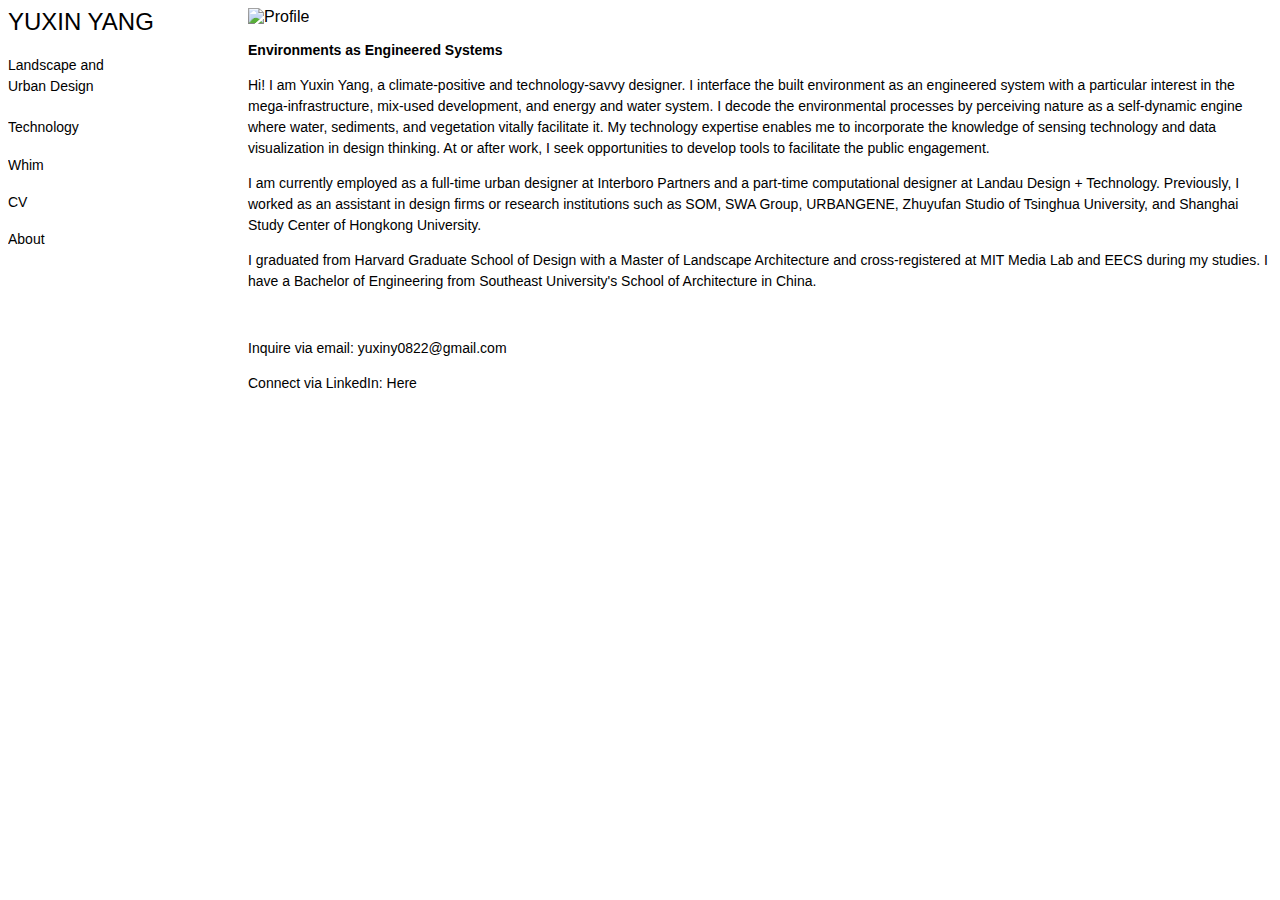
==== about.html @ 411d5f9d "fiber" ====
<!DOCTYPE html>
<html lang="en">
    <head>
        <meta charset="UTF-8">
        <meta http-equiv="X-UA-Compatible" content="IE=edge">
        <meta name="viewport" content="width=device-width, initial-scale=1.0">
        <title>YY</title>
        <link rel="stylesheet" type="text/css" href="./resources/css/style.css">
    </head>
<body>
<!-- Sidebar -->
<nav class="sidebar">
    <a class=h1>YUXIN YANG</a>
    <br>
    <br>
    <button type="button" class="collapsible">Landscape and Urban Design</button>
        <div class="content">
            <ul><a href="project1.html" class=p--info><i>From Airport to HST Station: Bio Intermodality</i></a></ul>
            <ul><a href="project1.html" class=p--info><i>Crosswind Data Center</i></a></ul>
            <ul><a href="project1.html" class=p--info><i>Migration is Beautiful</i></a></ul>
            <ul><a href="project1.html" class=p--info><i>Dredge Engine</i></a></ul>
        </div>
    <br>
    <button type="button" class="collapsible">Technology</button>
        <div class="content">
            <ul><a href="index.html" class=p--info><i>IoT: Fiber Optic Breakwaters</i></a></ul>
            <ul><a href="project1.html" class=p--info><i>CityScope Module: Kendall Life-Work Crescendo</i></a></ul>
            <ul><a href="project1.html" class=p--info><i>Remote Sensing Sanyang Wetland</i></a></ul>
            <ul><a href="project1.html" class=p--info>Adaptive Lattice Stool</a></ul>

        </div>
    <p><a href="whim.html" class=p--info>Whim</a></p>
    <p><a href="https://acrobat.adobe.com/link/review?uri=urn:aaid:scds:US:9fe94b1a-4977-328f-8e4d-f6c2b8c8d8b4" class=p--info>CV</a></p>
    <p><a href="about.html" class=p--info>About</a></p>
</nav>  
<script>
    var coll = document.getElementsByClassName("collapsible");
    var i;
    
    for (i = 0; i < coll.length; i++) {
      coll[i].addEventListener("click", function() {
        this.classList.toggle("active");
        var content = this.nextElementSibling;
        if (content.style.display === "block") {
          content.style.display = "none";
        } else {
          content.style.display = "block";
        }
      });
    }
</script>
      


<!-- Page Content -->
<div style="margin-left:240px">
  
    <img src="./resources/images/about/index.jpg" alt="Profile" width=240px>
  
    <p class=p--info><strong>Environments as Engineered Systems</strong></p>
    <p class=p--info>Hi! I am Yuxin Yang, a climate-positive and technology-savvy designer. I interface the
    built environment as an engineered system with a particular interest in the mega-infrastructure,
    mix-used development, and energy and water system. I decode the environmental processes by perceiving nature as a self-dynamic engine where water, 
    sediments, and vegetation vitally facilitate it. My technology expertise enables me to incorporate
    the knowledge of sensing technology and data visualization in design thinking. At or
    after work, I seek opportunities to develop tools to facilitate the public engagement.</p>
    <p class=p--info>I am currently employed as a full-time urban designer at <a href="https://www.interboropartners.com/">Interboro Partners</a> and a part-time computational designer at <a href="https://www.landau.design/">Landau Design + Technology</a>.
    Previously, I worked as an assistant in design firms or research institutions such as SOM,
    SWA Group, URBANGENE, Zhuyufan Studio of Tsinghua University, and Shanghai Study
    Center of Hongkong University.</p>
    <p class=p--info>I graduated from Harvard Graduate School of Design with a Master of Landscape Architecture 
        and cross-registered at MIT Media Lab and EECS during my studies. 
        I have a Bachelor of Engineering from Southeast University's School of Architecture in China.</p>
    <br>
    <div>
        <p class=p--info>Inquire via email: <a href="mailto:yuxiny0822@gmail.com">yuxiny0822@gmail.com</a></p>
        <p class=p--info>Connect via LinkedIn: <a href="https://www.linkedin.com/in/yuxin-yang-78a671191/?originalSubdomain=cn">Here</a></p> 
    </div>
 
</div>

  </body>
  </html>
---- resources/css/style.css ----
body{
    background-color: white;
    text-align: left;
    font-family: Avenir, Roboto, Arial, Helvetica, sans-serif;
}

.main{
    margin-left: 160px; /* Same as the width of the sidebar */
    padding: 0px 10px;
}

/* The side navigation menu */
a:link, a:visited {
  color: black;
  text-decoration: none;
}

a:hover, a:active {
    font-weight: bolder;
}

.sidebar {
    margin: 0;
    display: block;
    padding-right: 50px;
    padding-left: 0px;
    width: 160px;
    background-color: white;
    position: fixed;
    text-align: left;
    height: 150%;
    overflow: hidden;
  }

.collapsible {
    cursor: pointer;
    display: block;
    padding-right: 50px;
    padding-left: 0px;
    width: 160px;
    background-color: white;
    border: none;
    text-align: left;
    outline: none;
    line-height: 150%;
    font-size: 14px;
    overflow: hidden;
  }
  
 .collapsible:hover {
    font-weight: bolder;
  }

  .content {
    display: none;
    overflow: hidden;
    background-color: white;
  }



/* Headings */
.h1{    
    font-weight:500;
    font-size: 24px;}
    
.p--info{
    line-height: 150%;
    font-size: 14px;
}

.p--subinfo{
    font-style: italic;
    line-height: 150%;
    font-size: 14px;
    color: gray;
}

.p--caption{
    line-height: 150%;
    font-size: 12px;
    color:black;
}
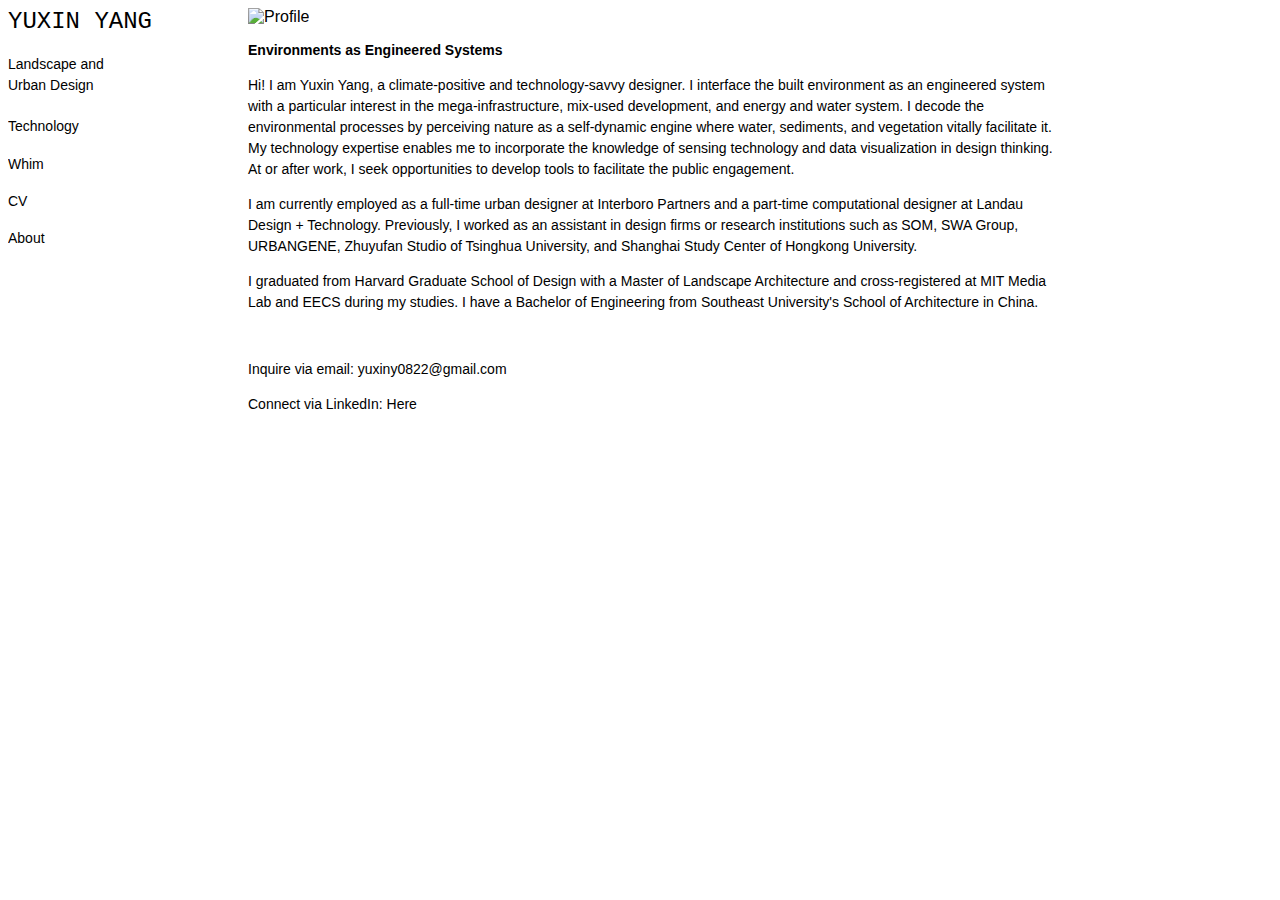
==== commit 8b03d620: "website" ====
--- a/about.html
+++ b/about.html
@@ -16,17 +16,18 @@
     <button type="button" class="collapsible">Landscape and Urban Design</button>
         <div class="content">
             <ul><a href="project1.html" class=p--info><i>From Airport to HST Station: Bio Intermodality</i></a></ul>
-            <ul><a href="project1.html" class=p--info><i>Crosswind Data Center</i></a></ul>
-            <ul><a href="project1.html" class=p--info><i>Migration is Beautiful</i></a></ul>
-            <ul><a href="project1.html" class=p--info><i>Dredge Engine</i></a></ul>
+            <ul><a href="project2.html" class=p--info><i>Crosswind Data Center</i></a></ul>
+            <ul><a href="project3.html" class=p--info><i>Migration is Beautiful</i></a></ul>
+            <ul><a href="project4.html" class=p--info><i>Dredge Engine</i></a></ul>
         </div>
     <br>
     <button type="button" class="collapsible">Technology</button>
         <div class="content">
             <ul><a href="index.html" class=p--info><i>IoT: Fiber Optic Breakwaters</i></a></ul>
-            <ul><a href="project1.html" class=p--info><i>CityScope Module: Kendall Life-Work Crescendo</i></a></ul>
-            <ul><a href="project1.html" class=p--info><i>Remote Sensing Sanyang Wetland</i></a></ul>
-            <ul><a href="project1.html" class=p--info>Adaptive Lattice Stool</a></ul>
+            <ul><a href="tech2.html" class=p--info><i>CityScope Module: Kendall Life-Work Crescendo</i></a></ul>
+            <ul><a href="tech3.html" class=p--info><i>Remote Sensing Sanyang Wetland</i></a></ul>
+            <ul><a href="tech4.html" class=p--info>Adaptive Rocking Lattice Stool</a></ul>
+            <ul><a href="tech5.html" class=p--info>Air-Pillow Attire for Haphephobia</a></ul>
 
         </div>
     <p><a href="whim.html" class=p--info>Whim</a></p>
@@ -53,7 +54,7 @@
 
 
 <!-- Page Content -->
-<div style="margin-left:240px">
+<div style="margin-left:240px" class="a">
   
     <img src="./resources/images/about/index.jpg" alt="Profile" width=240px>
   
--- a/resources/css/style.css
+++ b/resources/css/style.css
@@ -1,7 +1,7 @@
 body{
     background-color: white;
     text-align: left;
-    font-family: Avenir, Roboto, Arial, Helvetica, sans-serif;
+    font-family: "Roboto", Helvetica, Arial, sans-serif
 }
 
 .main{
@@ -11,11 +11,12 @@
 
 /* The side navigation menu */
 a:link, a:visited {
-  color: black;
+    color:black;
   text-decoration: none;
 }
 
 a:hover, a:active {
+    color:black;
     font-weight: bolder;
 }
 
@@ -24,6 +25,7 @@
     display: block;
     padding-right: 50px;
     padding-left: 0px;
+    padding-top: 0%;
     width: 160px;
     background-color: white;
     position: fixed;
@@ -33,6 +35,7 @@
   }
 
 .collapsible {
+
     cursor: pointer;
     display: block;
     padding-right: 50px;
@@ -47,7 +50,8 @@
     overflow: hidden;
   }
   
- .collapsible:hover {
+  .collapsible.active, .collapsible:hover {
+    color:black;
     font-weight: bolder;
   }
 
@@ -61,9 +65,15 @@
 
 /* Headings */
 .h1{    
+    font-family: "Lucida Console", "Courier New", monospace;
+    padding-top: 0;
+    font-size: 24px;}
+.h2{    
+
     font-weight:500;
-    font-size: 24px;}
-    
+    font-size: 24px;
+    line-height: 300%;}   
+
 .p--info{
     line-height: 150%;
     font-size: 14px;
@@ -77,7 +87,12 @@
 }
 
 .p--caption{
+    text-indent: 75px;
     line-height: 150%;
     font-size: 12px;
     color:black;
-}+}
+
+div.a {
+    width: 810px;
+  }